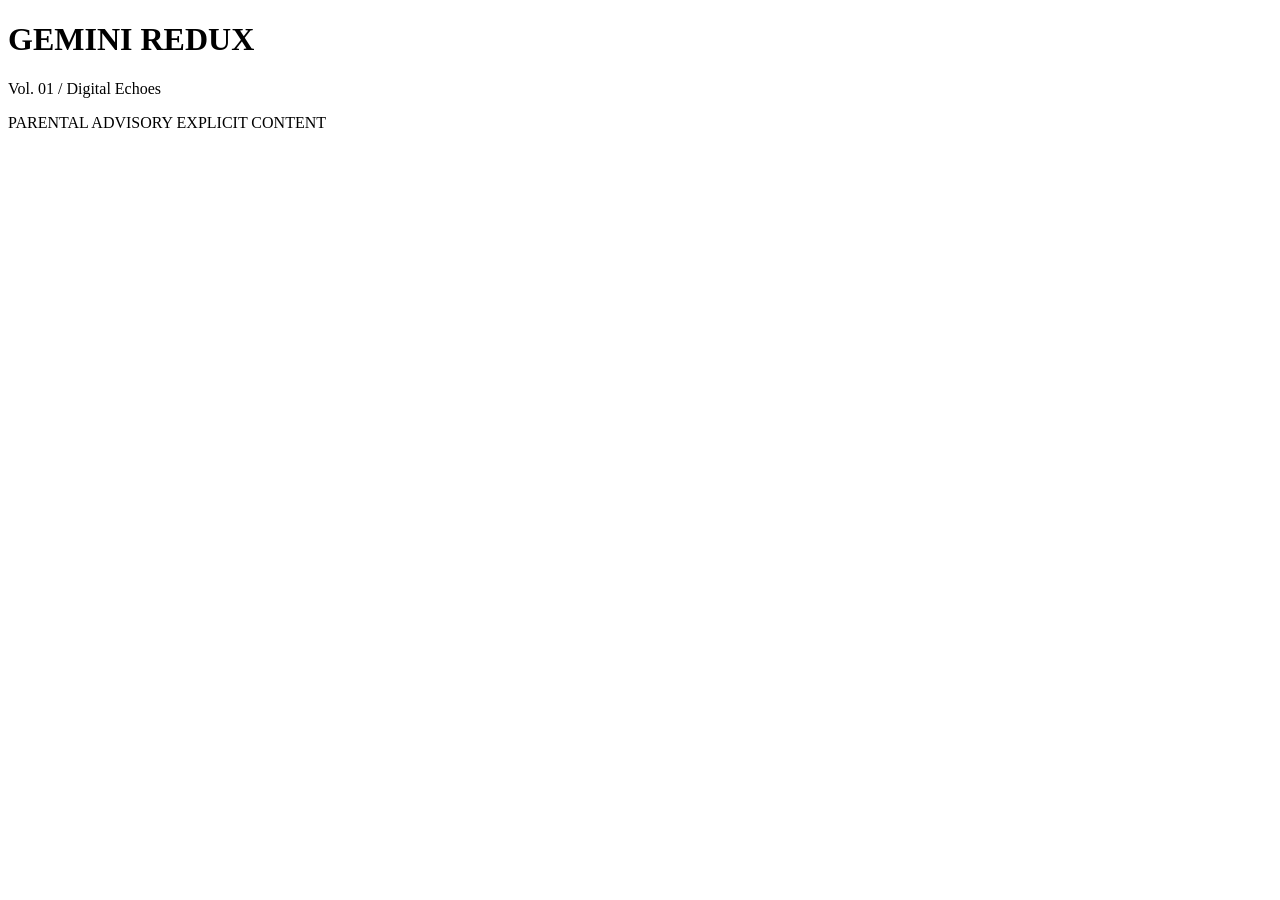
==== main.html @ e9fc108a "Create main.html" ====
<!DOCTYPE html>
<html lang="en">
<head>
    <meta charset="UTF-8">
    <meta name="viewport" content="width=device-width, initial-scale=1.0">
    <title>Album Cover Design</title>
    <link rel="stylesheet" href="style.css">
</head>
<body>

    <div class="album-canvas">
        <div class="texture"></div>

        <div class="header">
            <h1 class="artist-name">GEMINI REDUX</h1>
            <p class="album-subtitle">Vol. 01 / Digital Echoes</p>
        </div>

        <div class="geometric-shape"></div>

        <div class="advisory">
            <span class="top">PARENTAL</span>
            <span class="middle">ADVISORY</span>
            <span class="bottom">EXPLICIT CONTENT</span>
        </div>
    </div>

</body>
</html>
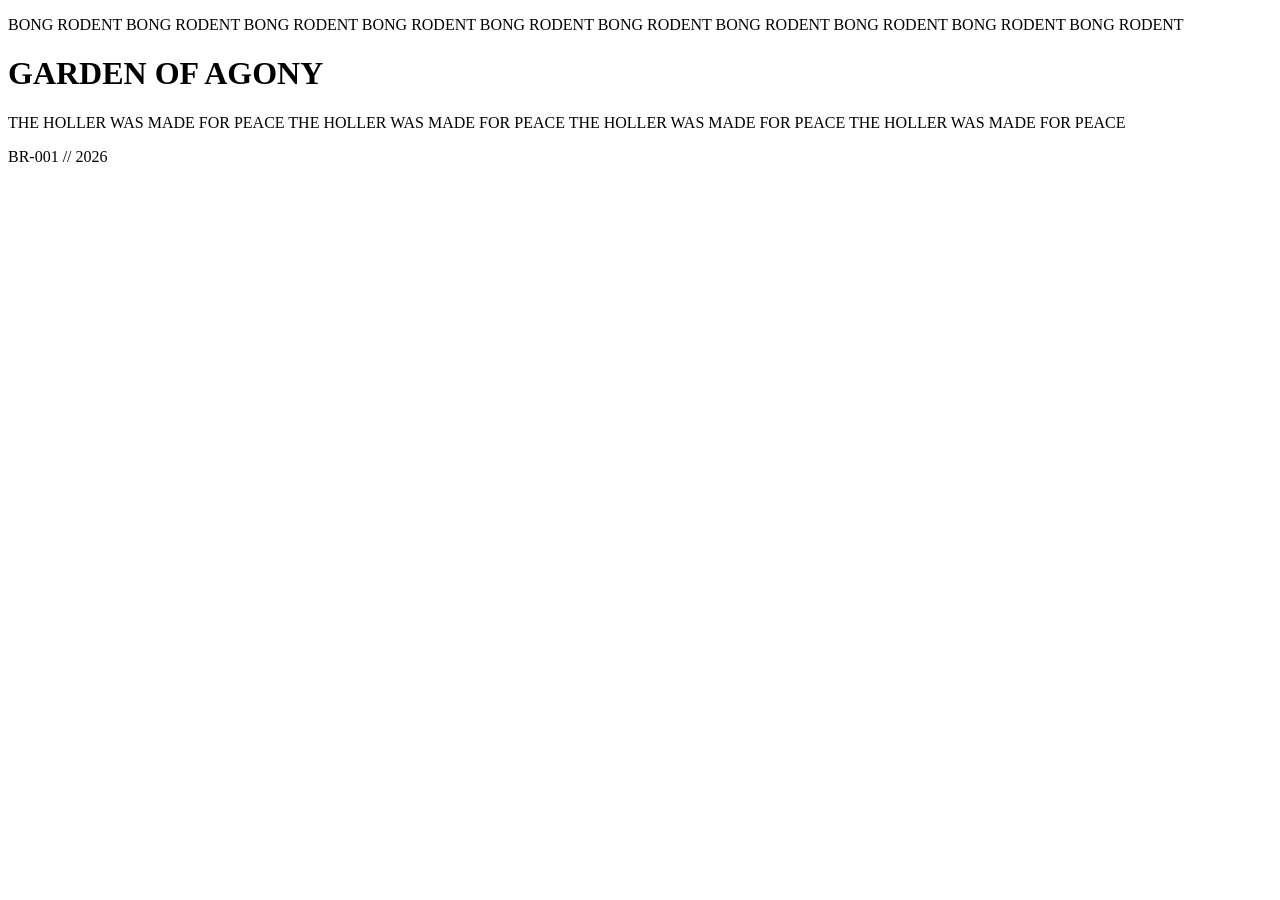
==== commit 6cabe945: "Update main.html" ====
--- a/main.html
+++ b/main.html
@@ -2,28 +2,29 @@
 <html lang="en">
 <head>
     <meta charset="UTF-8">
-    <meta name="viewport" content="width=device-width, initial-scale=1.0">
-    <title>Album Cover Design</title>
+    <title>Bong Rodent - Garden of Agony</title>
     <link rel="stylesheet" href="style.css">
 </head>
 <body>
+    <div class="album-canvas">
+        <div class="grain"></div>
 
-    <div class="album-canvas">
-        <div class="texture"></div>
-
-        <div class="header">
-            <h1 class="artist-name">GEMINI REDUX</h1>
-            <p class="album-subtitle">Vol. 01 / Digital Echoes</p>
+        <div class="sidebar left-text">
+            <p>BONG RODENT BONG RODENT BONG RODENT BONG RODENT BONG RODENT BONG RODENT BONG RODENT BONG RODENT BONG RODENT BONG RODENT</p>
         </div>
 
-        <div class="geometric-shape"></div>
+        <div class="center-content">
+            <div class="image-wrapper">
+                <div class="abstract-graphic"></div>
+                <h1 class="main-title">GARDEN OF AGONY</h1>
+            </div>
+        </div>
 
-        <div class="advisory">
-            <span class="top">PARENTAL</span>
-            <span class="middle">ADVISORY</span>
-            <span class="bottom">EXPLICIT CONTENT</span>
+        <div class="sidebar right-text">
+            <p>THE HOLLER WAS MADE FOR PEACE THE HOLLER WAS MADE FOR PEACE THE HOLLER WAS MADE FOR PEACE THE HOLLER WAS MADE FOR PEACE</p>
         </div>
+        
+        <div class="catalog-number">BR-001 // 2026</div>
     </div>
-
 </body>
 </html>
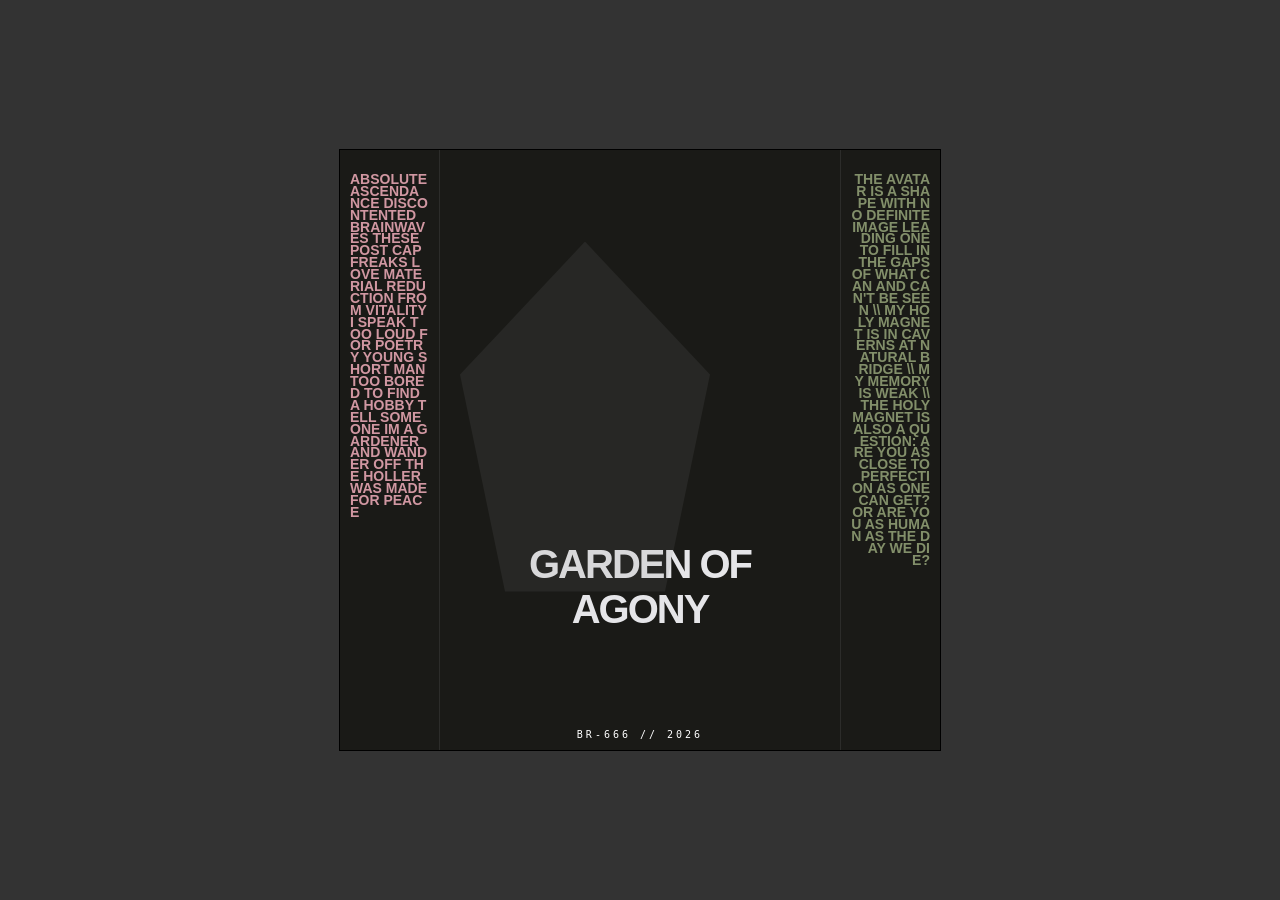
==== commit 7a74b7db: "Update main.html" ====
--- a/main.html
+++ b/main.html
@@ -10,7 +10,9 @@
         <div class="grain"></div>
 
         <div class="sidebar left-text">
-            <p>BONG RODENT BONG RODENT BONG RODENT BONG RODENT BONG RODENT BONG RODENT BONG RODENT BONG RODENT BONG RODENT BONG RODENT</p>
+            <p>
+                ABSOLUTE ASCENDANCE DISCONTENTED BRAINWAVES THESE POST CAP FREAKS LOVE MATERIAL REDUCTION FROM VITALITY I SPEAK TOO LOUD FOR POETRY YOUNG SHORT MAN TOO BORED TO FIND A HOBBY TELL SOMEONE IM A GARDENER AND WANDER OFF THE HOLLER WAS MADE FOR PEACE
+            </p>
         </div>
 
         <div class="center-content">
@@ -21,10 +23,12 @@
         </div>
 
         <div class="sidebar right-text">
-            <p>THE HOLLER WAS MADE FOR PEACE THE HOLLER WAS MADE FOR PEACE THE HOLLER WAS MADE FOR PEACE THE HOLLER WAS MADE FOR PEACE</p>
+            <p>
+                THE AVATAR IS A SHAPE WITH NO DEFINITE IMAGE LEADING ONE TO FILL IN THE GAPS OF WHAT CAN AND CAN'T BE SEEN \\ MY HOLY MAGNET IS IN CAVERNS AT NATURAL BRIDGE \\ MY MEMORY IS WEAK \\ THE HOLY MAGNET IS ALSO A QUESTION: ARE YOU AS CLOSE TO PERFECTION AS ONE CAN GET? OR ARE YOU AS HUMAN AS THE DAY WE DIE?
+            </p>
         </div>
         
-        <div class="catalog-number">BR-001 // 2026</div>
+        <div class="catalog-number">BR-666 // 2026</div>
     </div>
 </body>
 </html>
--- a/style.css
+++ b/style.css
@@ -0,0 +1,96 @@
+:root {
+    --bg-color: #1a1a17; /* Dark charcoal */
+    --accent-organic: #9dad7f; /* Muted sage/moss */
+    --text-pink: #ffb7c5; /* Pink from your first pass */
+}
+
+body {
+    background: #333;
+    display: flex;
+    justify-content: center;
+    align-items: center;
+    height: 100vh;
+    margin: 0;
+    font-family: 'Helvetica Neue', sans-serif;
+}
+
+.album-canvas {
+    width: 600px;
+    height: 600px;
+    background-color: var(--bg-color);
+    display: grid;
+    grid-template-columns: 100px 1fr 100px;
+    position: relative;
+    overflow: hidden;
+    border: 1px solid #000;
+}
+
+/* Texture overlay for that "Bong Rodent" lo-fi grit */
+.grain {
+    position: absolute;
+    inset: 0;
+    z-index: 10;
+    opacity: 0.15;
+    pointer-events: none;
+    background-image: url('https://www.transparenttextures.com/patterns/asfalt-dark.png');
+}
+
+.sidebar {
+    font-size: 14px;
+    line-height: 0.85;
+    word-break: break-all;
+    text-transform: uppercase;
+    font-weight: 900;
+    padding: 10px;
+    opacity: 0.8;
+}
+
+.left-text {
+    color: var(--text-pink);
+    text-align: left;
+    border-right: 1px solid rgba(255,255,255,0.1);
+}
+
+.right-text {
+    color: var(--accent-organic);
+    text-align: right;
+    border-left: 1px solid rgba(255,255,255,0.1);
+}
+
+.center-content {
+    display: flex;
+    flex-direction: column;
+    justify-content: center;
+    align-items: center;
+    padding: 20px;
+}
+
+.abstract-graphic {
+    width: 250px;
+    height: 350px;
+    background: var(--accent-organic);
+    filter: contrast(150%) grayscale(100%) invert(1);
+    opacity: 0.3;
+    /* This creates a glitchy, architectural silhouette */
+    clip-path: polygon(50% 0%, 100% 38%, 82% 100%, 18% 100%, 0% 38%);
+}
+
+.main-title {
+    color: white;
+    font-size: 2.5rem;
+    text-align: center;
+    margin-top: -50px;
+    letter-spacing: -2px;
+    mix-blend-mode: difference;
+}
+
+.catalog-number {
+    position: absolute;
+    bottom: 10px;
+    left: 50%;
+    transform: translateX(-50%);
+    color: white;
+    font-size: 10px;
+    letter-spacing: 3px;
+    font-family: monospace;
+}
